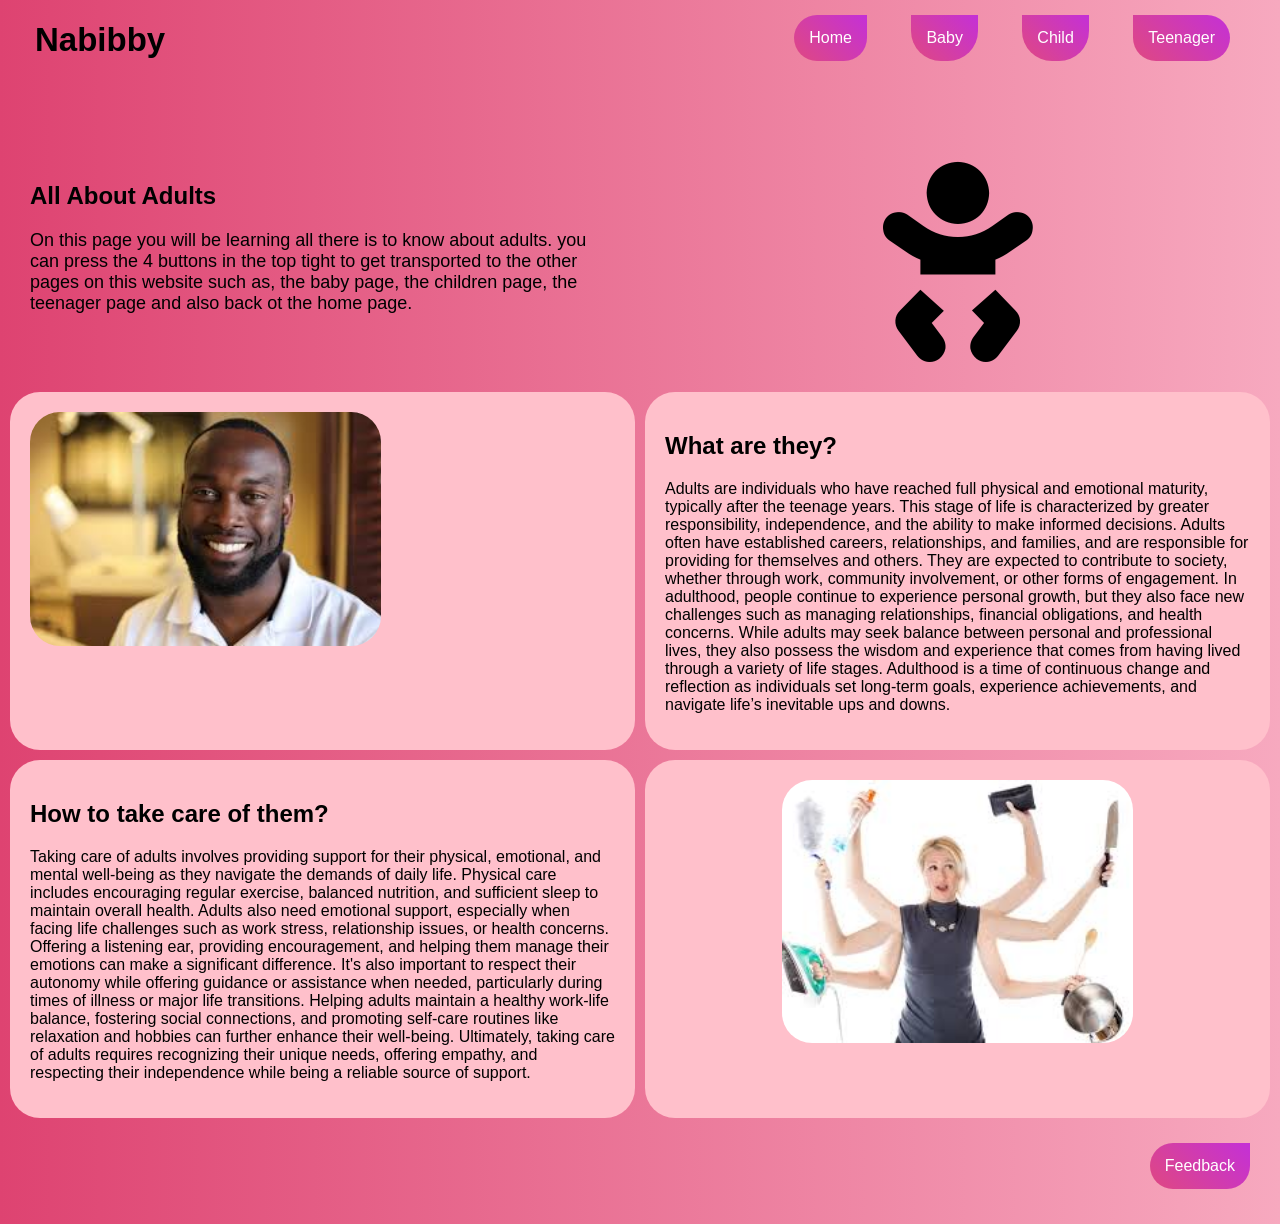
==== Nabibby website adult.html @ 92ab458c "Initial commit of website" ====
<html>

<head>
    <title>Nabibbys website page about adults</title>
    <link rel="stylesheet" href="Nabibby website pages.css">
    <link href="https://cdnjs.cloudflare.com/ajax/libs/font-awesome/6.0.0-beta3/css/all.min.css" rel="stylesheet">

</head>

<body>


    <div id="container">
        <div id="header">
            <h1>Nabibby</h1>
        </div>

        <div id="nav">
            <a href="Nabibby website.html" class="btn1 buttonmargin"> Home </a>
            <a href="Nabibby website baby.html" class="btn2 buttonmargin">Baby</a>
            <a href="Nabibby website child.html" class="btn3 buttonmargin">Child</a>
            <a href="Nabibby website teenager.html" class="btn4 buttonmargin">Teenager</a>
        </div>

        <!--- --->

        <div>
            <h2>All About Adults</h2>
            <p id="intro">On this page you will be learning all there is to know about adults.
                you can press the 4 buttons in the top tight to get transported to the other
                 pages on this website such as, the baby page, the children page,
                 the teenager page and also back ot the home page.
            </p>
        </div>
        <div class="center">
            <div class="icon_wrapper">
                <i class="fa-solid fa-baby animation" id="page_icon"></i>
            </div>
        </div>

        <!--- --->

        <div class="pinkbackground">
            <img src="assets/adult.jpg"
                alt="Man wearing a white shirt while smiling at the camera" class="img-size">
        </div>

        <div class="pinkbackground">
            <h2>
                What are they?
            </h2>

            <p>
                Adults are individuals who have reached full physical and emotional maturity,
                typically after the teenage years. This stage of life is characterized by greater
                responsibility, independence, and the ability to make informed decisions.
                Adults often have established careers, relationships, and families, and are
                responsible for providing for themselves and others. They are expected to contribute
                to society, whether through work, community involvement, or other forms of engagement.
                In adulthood, people continue to experience personal growth, but they also face
                new challenges such as managing relationships, financial obligations, and health concerns.
                While adults may seek balance between personal and professional lives, they also
                possess the wisdom and experience that comes from having lived through a variety of life stages.
                Adulthood is a time of continuous change and reflection as individuals set long-term goals,
                experience achievements, and navigate life’s inevitable ups and downs.
            </p>
        </div>

        <!--- --->


        <div class="pinkbackground">
            <h2>How to take care of them?</h2>
            <p>
                Taking care of adults involves providing support for their physical, emotional,
                and mental well-being as they navigate the demands of daily life. Physical
                care includes encouraging regular exercise, balanced nutrition, and sufficient
                sleep to maintain overall health. Adults also need emotional support, especially
                when facing life challenges such as work stress, relationship issues, or health concerns.
                Offering a listening ear, providing encouragement, and helping them manage
                their emotions can make a significant difference. It's also important to respect
                their autonomy while offering guidance or assistance when needed, particularly during
                times of illness or major life transitions. Helping adults maintain a healthy work-life balance,
                fostering social connections, and promoting self-care routines like relaxation and hobbies
                can further enhance their well-being. Ultimately, taking care of adults requires
                recognizing their unique needs, offering empathy, and respecting their independence
                while being a reliable source of support.
            </p>
        </div>
        <div class="center pinkbackground">
            <img src="assets/takingcareofadult.jpg"
                alt="Woman with six arms holding cleaning equipment and a wallet" class="img-size center">
        </div>



        <div id="footer">
            <a href="mailto:nadir.ktir@gmail.com?subject=Feedback on the Nabibbys website" class="btn1">Feedback</a>
        </div>
    </div>

</body>

</html>
---- Nabibby website pages.css ----
body {
    background: linear-gradient(to right, #de4371, #f7a9bf);
    font-family: 'Segoe UI', Tahoma, Geneva, Verdana, sans-serif;
    margin: 0;
    padding: 0;
}

#container {
    display: grid;
    grid-template-columns: 1fr 1fr;
    grid-gap: 10px;
    padding: 10px;
}

/* If we're running on a small screen device (mobile) switch to a single column */
@media (max-width: 600px) {
    #container {
        grid-template-columns: 1fr;
    }
}

#footer {
    grid-column: 1 / -1;
    text-align: right;
}

#nav {
    text-align: right;
    transform: translateY(-10px);
}

#intro{
    font-size: 18px;
}
#page_icon {
    font-size: 200px;
    color: #000000;
}

.img-size {
    width: 100%;
    border-radius: 30px;
    max-width: 60%;
}


.buttonmargin{
    margin: 0 20px;
}

.btn1{
display: inline-block;
text-decoration: none;
padding: 14px 15px;
color: #fff;
background-image: linear-gradient(45deg, #df4881, #c430d7);
border-radius: 30px;
border-top-right-radius: 0;
transform: translateY(-5px);
}

.btn1:hover {
background-image: linear-gradient(45deg, #c430d7, #df4881 );
border-top-right-radius: 30px;
transition: 0.3s;
}

.btn2{
display: inline-block;
text-decoration: none;
padding: 14px 15px;
color: #fff;
background-image: linear-gradient(45deg, #df4881, #c430d7);
border-radius: 30px;
border-top-left-radius: 0;
border-top-right-radius: 0;
transform: translateY(-5px);
}

.btn2:hover {
background-image: linear-gradient(45deg, #c430d7, #df4881 );
border-top-left-radius: 30px;
border-top-right-radius: 30px;
transition: 0.3s;
}

.btn3{
display: inline-block;
text-decoration: none;
padding: 14px 15px;
color: #fff;
background-image: linear-gradient(45deg, #df4881, #c430d7);
border-radius: 30px;
border-top-left-radius: 0;
border-top-right-radius: 0;
transform: translateY(-5px);
}

.btn3:hover {
background-image: linear-gradient(45deg, #c430d7, #df4881 );
border-top-left-radius: 30px;
border-top-right-radius: 30px;
transition: 0.3s;
}

.btn4{
display: inline-block;
text-decoration: none;
padding: 14px 15px;
color: #fff;
background-image: linear-gradient(45deg, #df4881, #c430d7);
border-radius: 30px;
border-top-left-radius: 0;
transform: translateY(-5px);


}

.btn4:hover {
background-image: linear-gradient(45deg, #c430d7, #df4881 );
border-top-left-radius: 30px;
transition: 0.3s;
}

#container>div {
    padding: 20px;
}

.icon_wrapper {
    display: flex;
    justify-content: center;
    align-items: center;
    height: 100%;
}

.center {
    text-align: center;
}

#header{
    font-size: 16.5;
    transform: translateY(-31.5px) translateX(+5px);
}
.pinkbackground{
    background: pink;
    border-radius: 30px;
    transition: 0.5s;
}

.pinkbackground:hover{
    background: rgb(247, 122, 143);
}
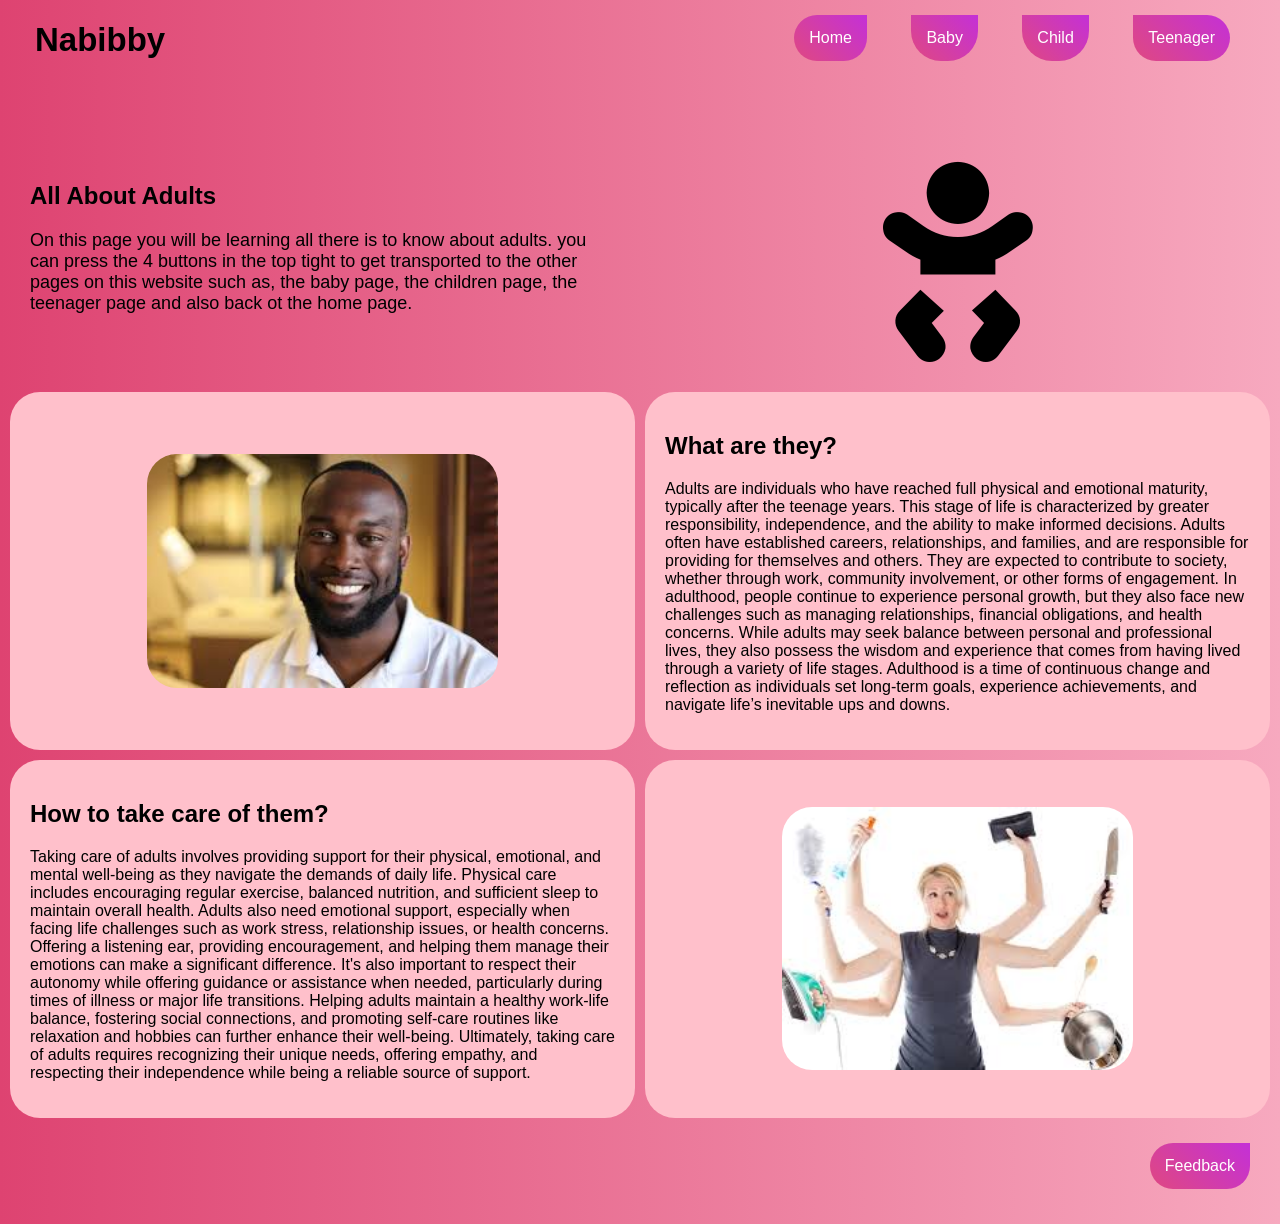
==== commit 3cbbfca3: "centered items vertically" ====
--- a/Nabibby website adult.html
+++ b/Nabibby website adult.html
@@ -40,7 +40,7 @@
 
         <!--- --->
 
-        <div class="pinkbackground">
+        <div class="pinkbackground center">
             <img src="assets/adult.jpg"
                 alt="Man wearing a white shirt while smiling at the camera" class="img-size">
         </div>
--- a/Nabibby website pages.css
+++ b/Nabibby website pages.css
@@ -135,6 +135,9 @@
 
 .center {
     text-align: center;
+    display: flex;
+    align-items: center;
+    justify-content: center;
 }
 
 #header{
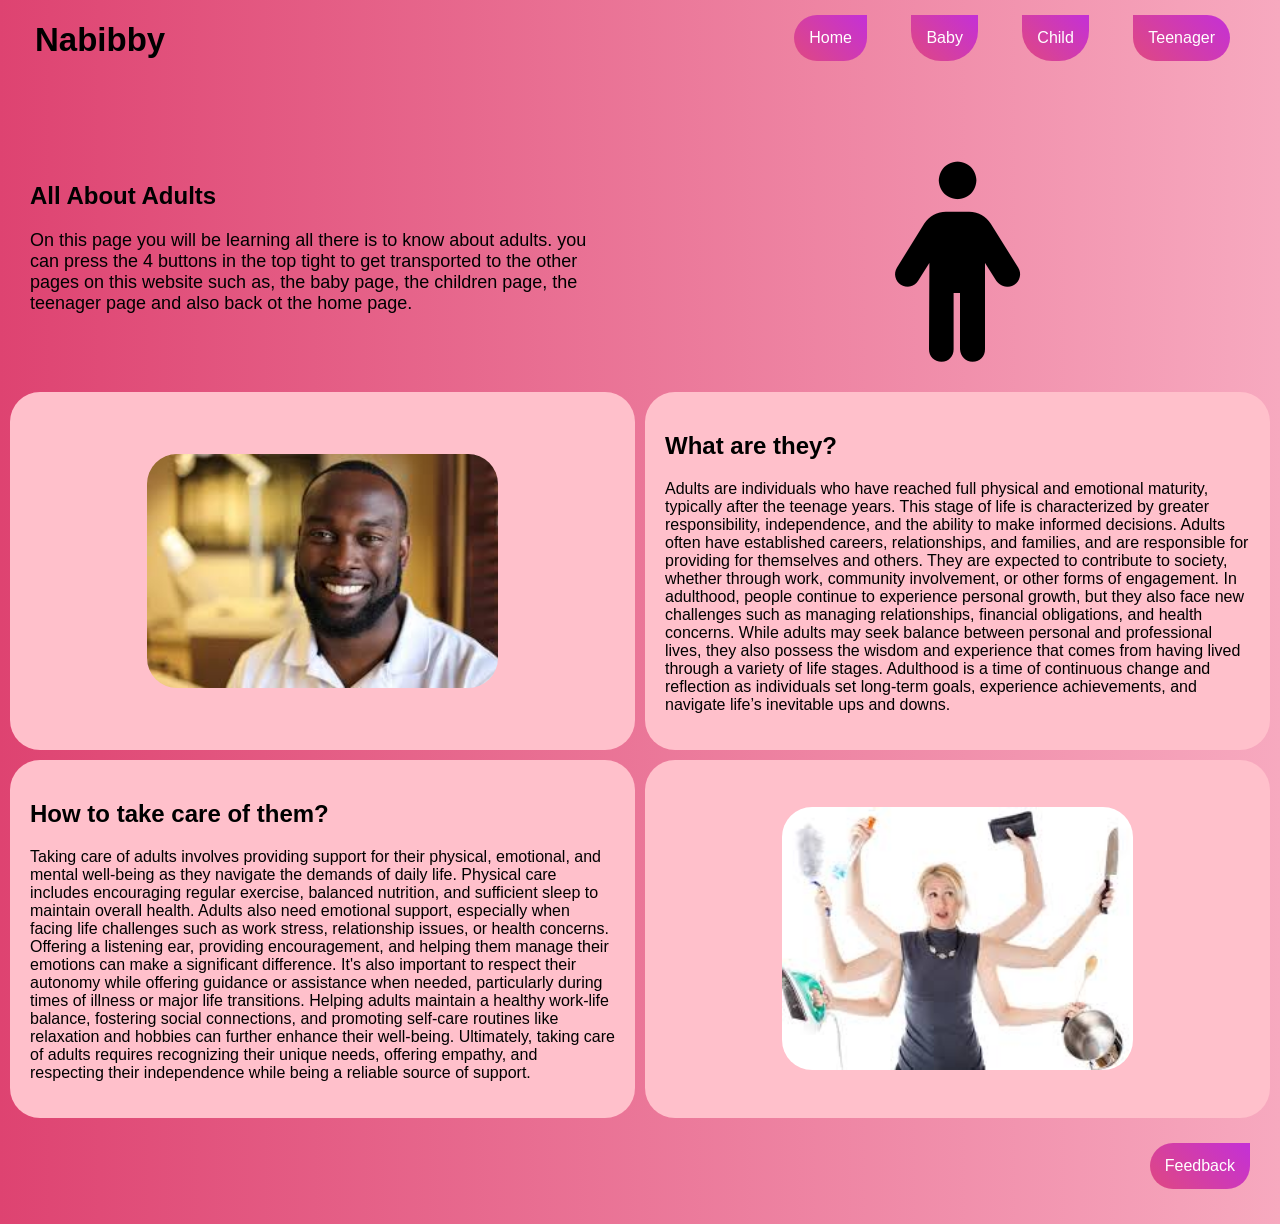
==== commit 3f9ad7db: "adding correct icons and animation" ====
--- a/Nabibby website adult.html
+++ b/Nabibby website adult.html
@@ -24,7 +24,7 @@
 
         <!--- --->
 
-        <div>
+        <div class="animation">
             <h2>All About Adults</h2>
             <p id="intro">On this page you will be learning all there is to know about adults.
                 you can press the 4 buttons in the top tight to get transported to the other
@@ -32,20 +32,20 @@
                  the teenager page and also back ot the home page.
             </p>
         </div>
-        <div class="center">
+        <div class="center animation">
             <div class="icon_wrapper">
-                <i class="fa-solid fa-baby animation" id="page_icon"></i>
+                <i class="fa-solid fa-person animation" id="page_icon"></i>
             </div>
         </div>
 
         <!--- --->
 
-        <div class="pinkbackground center">
+        <div class="pinkbackground center animation">
             <img src="assets/adult.jpg"
                 alt="Man wearing a white shirt while smiling at the camera" class="img-size">
         </div>
 
-        <div class="pinkbackground">
+        <div class="pinkbackground animation">
             <h2>
                 What are they?
             </h2>
--- a/Nabibby website pages.css
+++ b/Nabibby website pages.css
@@ -152,4 +152,17 @@
 
 .pinkbackground:hover{
     background: rgb(247, 122, 143);
-}+}
+
+.animation{
+    opacity: 0;
+    transform: translateY(30px);
+    animation: moveup 0.5s linear forwards;
+  }
+  
+  @keyframes moveup{
+    100%{
+      opacity: 1;
+      transform: translateY(0)
+    }
+  }
